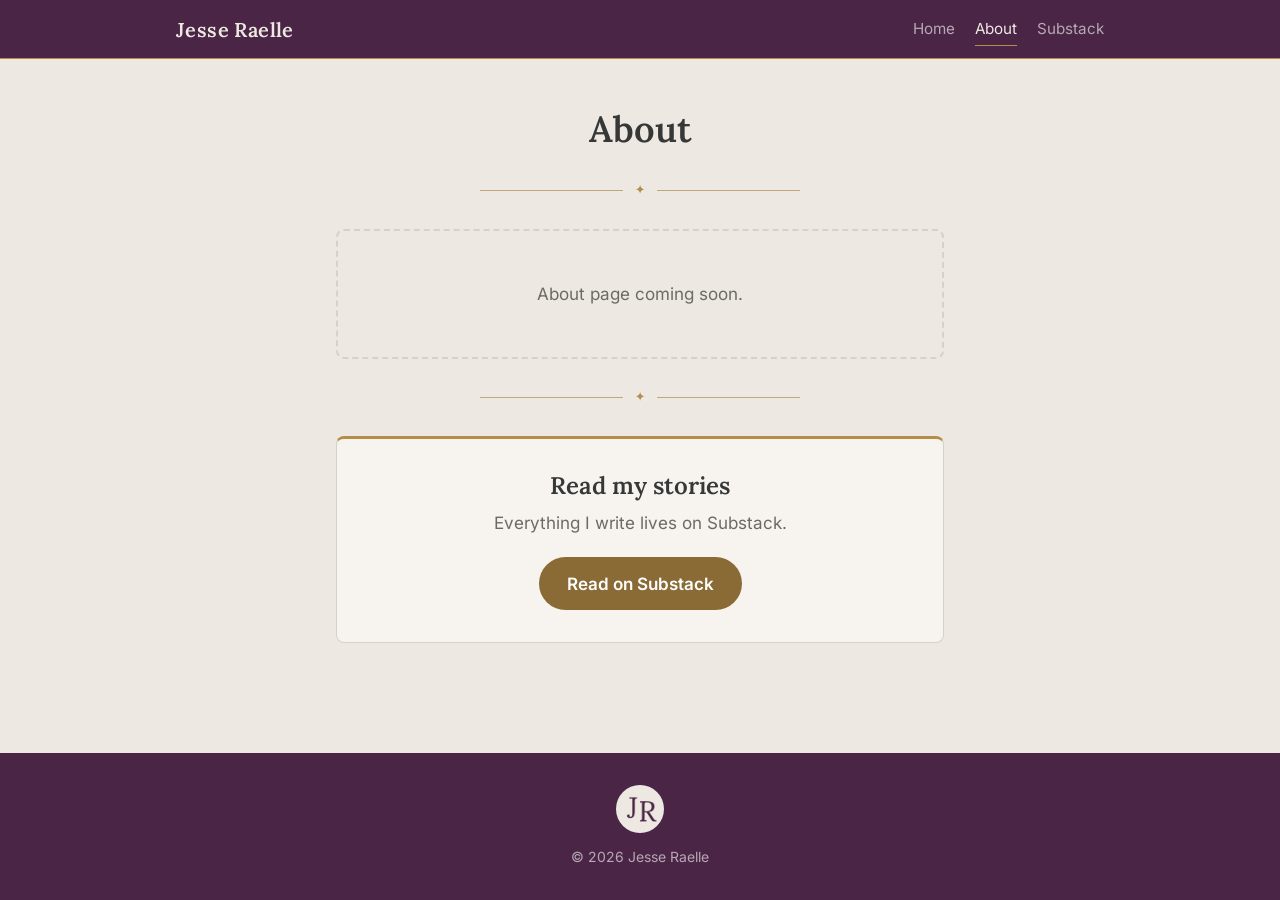
==== about.html @ 49e5539e "Replace link hub with author site styled after the Substack Home page with banner, tagline and Subst" ====
<!doctype html>
<html lang="en-GB">
<head>
  <meta charset="utf-8">
  <meta name="viewport" content="width=device-width, initial-scale=1">
  <meta http-equiv="Content-Security-Policy"
        content="default-src 'none'; style-src 'self'; img-src 'self'; font-src 'self'; base-uri 'none'; form-action 'none'">
  <meta name="referrer" content="no-referrer">
  <title>About · Jesse Raelle</title>
  <meta name="description" content="Sometimes tender. Sometimes shameless. Always sapphic. Romance, speculative fiction and 18+ after-dark stories.">
  <meta name="theme-color" content="#4a2545">
  <meta property="og:type" content="website">
  <meta property="og:title" content="About · Jesse Raelle">
  <meta property="og:description" content="Sometimes tender. Sometimes shameless. Always sapphic. Romance, speculative fiction and 18+ after-dark stories.">
  <meta property="og:url" content="https://jesseraelle.co.uk/about.html">
  <meta property="og:image" content="https://jesseraelle.co.uk/assets/img/share.jpg">
  <meta name="twitter:card" content="summary_large_image">
  <link rel="icon" href="favicon.ico" sizes="any">
  <link rel="icon" href="assets/img/favicon-32.png" type="image/png">
  <link rel="apple-touch-icon" href="apple-touch-icon.png">
  <link rel="preload" href="assets/fonts/lora-latin-600-normal.woff2" as="font" type="font/woff2" crossorigin>
  <link rel="stylesheet" href="style.css">
</head>
<body>
  <a class="skip" href="#main">Skip to content</a>
  <header class="site-header">
    <div class="inner">
      <a class="brand" href="./">Jesse Raelle</a>
      <nav class="site-nav" aria-label="Main">
        <a href="./">Home</a>
        <a href="about.html" aria-current="page">About</a>
        <a href="https://jesseraelle.substack.com/" rel="me noopener noreferrer">Substack</a>
      </nav>
    </div>
  </header>
  <main id="main">
    <div class="content">
      <h1 class="page-title">About</h1>
      <div class="divider" aria-hidden="true"><span>✦</span></div>

      <!-- ABOUT TEXT GOES HERE. Replace this placeholder block. -->
      <div class="placeholder">
        <p>About page coming soon.</p>
      </div>

      <div class="divider" aria-hidden="true"><span>✦</span></div>
      <section class="card" aria-labelledby="read-heading">
        <h2 id="read-heading">Read my stories</h2>
        <p>Everything I write lives on Substack.</p>
        <a class="button" href="https://jesseraelle.substack.com/" rel="me noopener noreferrer">Read on Substack</a>
      </section>
    </div>
  </main>

  <footer class="site-footer">
    <img src="assets/img/monogram.png" alt="" width="48" height="48">
    <p>© 2026 Jesse Raelle</p>
  </footer>
</body>
</html>
---- style.css ----
/* Fonts are hosted here, so no visitor data goes to a font service. */
@font-face { font-family: "Lora"; font-style: normal; font-weight: 400; font-display: swap; src: url("assets/fonts/lora-latin-400-normal.woff2") format("woff2"); }
@font-face { font-family: "Lora"; font-style: italic; font-weight: 400; font-display: swap; src: url("assets/fonts/lora-latin-400-italic.woff2") format("woff2"); }
@font-face { font-family: "Lora"; font-style: normal; font-weight: 600; font-display: swap; src: url("assets/fonts/lora-latin-600-normal.woff2") format("woff2"); }
@font-face { font-family: "Lora"; font-style: italic; font-weight: 600; font-display: swap; src: url("assets/fonts/lora-latin-600-italic.woff2") format("woff2"); }
@font-face { font-family: "Inter"; font-style: normal; font-weight: 400; font-display: swap; src: url("assets/fonts/inter-latin-400-normal.woff2") format("woff2"); }
@font-face { font-family: "Inter"; font-style: normal; font-weight: 600; font-display: swap; src: url("assets/fonts/inter-latin-600-normal.woff2") format("woff2"); }

/* Colours taken from the Jesse Raelle Substack theme. */
:root {
  --plum: #4a2545;
  --plum-raised: #553250;
  --gold: #b58c4a;
  --gold-text: #7d5f2f;
  --bg: #ede9e2;
  --card: #f7f4ef;
  --line: #d5d2cb;
  --text: #363737;
  --muted: #6b6a67;
  --on-plum: #ede9e2;
  --on-plum-muted: #b7a8b5;
}
@media (prefers-color-scheme: dark) {
  :root {
    --bg: #1f1220;
    --card: #2b1a2a;
    --line: #4a3348;
    --text: #ede9e2;
    --muted: #b7a8b5;
    --gold-text: #d1ac6e;
  }
}

* { box-sizing: border-box; }
html { scroll-behavior: smooth; }
body { margin: 0; min-height: 100vh; display: flex; flex-direction: column;
  background: var(--bg); color: var(--text); font-family: Inter, system-ui, sans-serif; font-size: 1.0625rem; line-height: 1.65; }
img { max-width: 100%; height: auto; display: block; }
a { color: var(--gold-text); }
a:focus-visible { outline: 2px solid var(--gold); outline-offset: 3px; border-radius: 2px; }
h1, h2, h3 { font-family: Lora, Georgia, serif; font-weight: 600; line-height: 1.25; }

.skip { position: absolute; left: -999px; top: 0; background: var(--plum); color: var(--on-plum); padding: 0.5rem 1rem; z-index: 10; }
.skip:focus { left: 1rem; top: 1rem; }

/* Header */
.site-header { background: var(--plum); color: var(--on-plum); border-bottom: 1px solid var(--gold); }
.site-header .inner { max-width: 60rem; margin: 0 auto; padding: 0.75rem 1rem;
  display: flex; align-items: center; justify-content: space-between; gap: 1rem; flex-wrap: wrap; }
.brand { color: var(--on-plum); text-decoration: none; font-family: Lora, Georgia, serif; font-size: 1.25rem; font-weight: 600; letter-spacing: 0.02em; }
.site-nav { display: flex; gap: 1.25rem; flex-wrap: wrap; }
.site-nav a { color: var(--on-plum-muted); text-decoration: none; font-size: 0.95rem; padding: 0.25rem 0; border-bottom: 1px solid transparent; }
.site-nav a:hover, .site-nav a[aria-current="page"] { color: var(--on-plum); border-bottom-color: var(--gold); }

/* Hero */
.hero { background: var(--plum); }
.hero img { width: 100%; max-width: 60rem; margin: 0 auto; }
.intro { max-width: 40rem; margin: 0 auto; padding: 3rem 1rem 1rem; text-align: center; }
.tagline { font-family: Lora, Georgia, serif; font-style: italic; font-size: 1.5rem; line-height: 1.4; margin: 0 0 0.75rem; }
.genres { color: var(--muted); margin: 0; }

/* Gold ornament divider, echoing the Substack graphics */
.divider { display: flex; align-items: center; gap: 0.75rem; max-width: 20rem; margin: 2rem auto; color: var(--gold); }
.divider::before, .divider::after { content: ""; flex: 1; height: 1px; background: var(--gold); opacity: 0.7; }
.divider span { font-size: 0.8rem; line-height: 1; }

main { flex: 1; width: 100%; }
.content { max-width: 40rem; margin: 0 auto; padding: 0 1rem 4rem; }

.card { background: var(--card); border: 1px solid var(--line); border-top: 3px solid var(--gold); border-radius: 0.5rem;
  padding: 2rem 1.5rem; text-align: center; }
.card h2 { font-size: 1.5rem; margin: 0 0 0.5rem; }
.card p { margin: 0 0 1.25rem; color: var(--muted); }

.button { display: inline-block; background: #8a6a35; color: #ffffff; text-decoration: none; font-weight: 600;
  padding: 0.8rem 1.75rem; border-radius: 999px; }
.button:hover { background: #75592b; }

/* About page */
.page-title { text-align: center; font-size: 2.25rem; margin: 3rem 0 0; }
.placeholder { border: 2px dashed var(--line); border-radius: 0.5rem; padding: 2rem 1.5rem; text-align: center; color: var(--muted); }

/* Footer */
.site-footer { background: var(--plum); color: var(--on-plum-muted); text-align: center; padding: 2rem 1rem; font-size: 0.875rem; }
.site-footer img { width: 3rem; margin: 0 auto 0.75rem; border-radius: 50%; }
.site-footer p { margin: 0; }
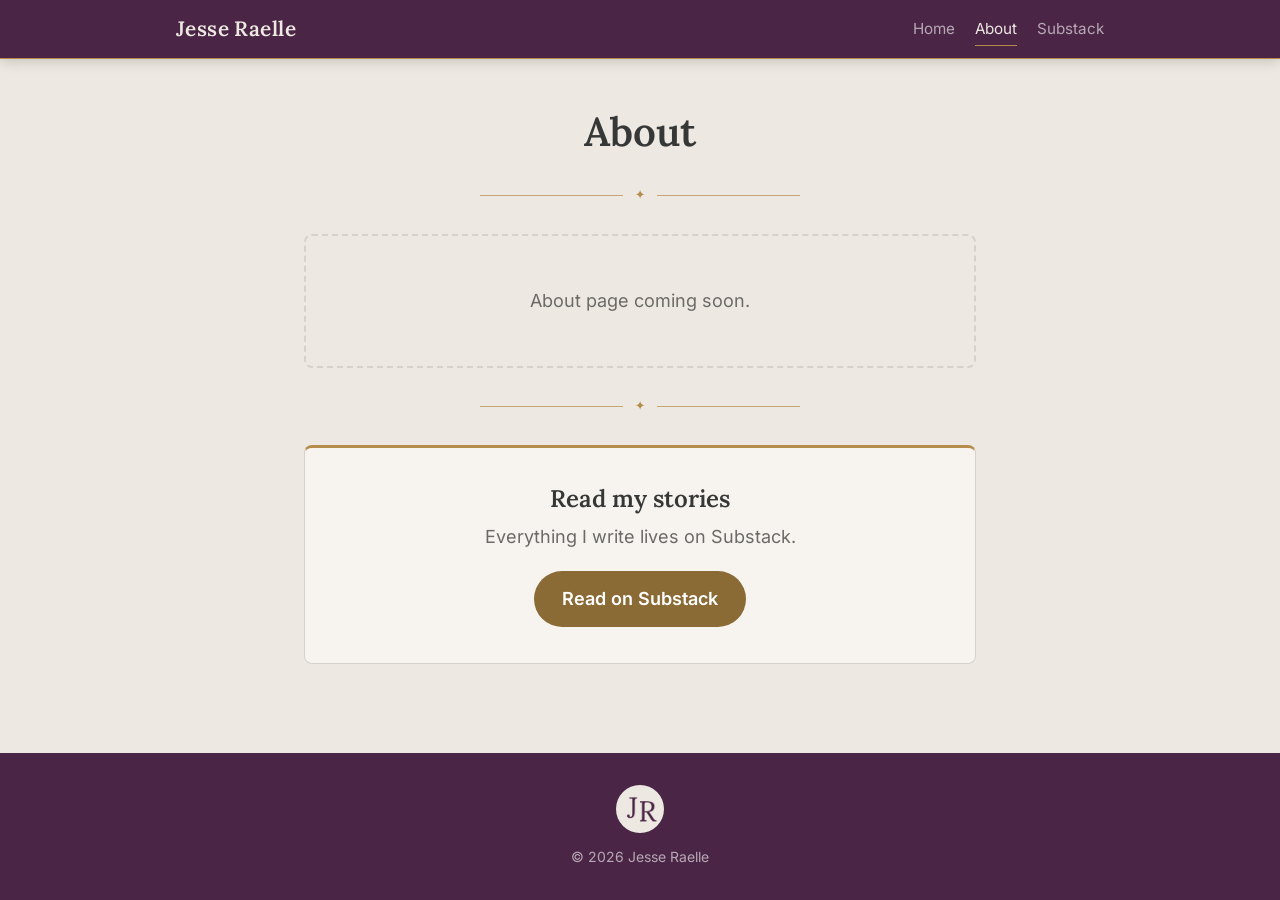
==== commit 0c53238c: "Fix header to top and scale layout across screen sizes Co-Authored-By: Claude Opus 5.5 <noreply@anth" ====
--- a/about.html
+++ b/about.html
@@ -19,7 +19,7 @@
   <link rel="icon" href="assets/img/favicon-32.png" type="image/png">
   <link rel="apple-touch-icon" href="apple-touch-icon.png">
   <link rel="preload" href="assets/fonts/lora-latin-600-normal.woff2" as="font" type="font/woff2" crossorigin>
-  <link rel="stylesheet" href="style.css">
+  <link rel="stylesheet" href="style.css?v=3">
 </head>
 <body>
   <a class="skip" href="#main">Skip to content</a>
--- a/style.css
+++ b/style.css
@@ -44,10 +44,11 @@
 .skip:focus { left: 1rem; top: 1rem; }
 
 /* Header */
-.site-header { background: var(--plum); color: var(--on-plum); border-bottom: 1px solid var(--gold); }
+.site-header { position: sticky; top: 0; z-index: 5; background: var(--plum); color: var(--on-plum); border-bottom: 1px solid var(--gold);
+  box-shadow: 0 2px 12px rgba(0, 0, 0, 0.18); }
 .site-header .inner { max-width: 60rem; margin: 0 auto; padding: 0.75rem 1rem;
   display: flex; align-items: center; justify-content: space-between; gap: 1rem; flex-wrap: wrap; }
-.brand { color: var(--on-plum); text-decoration: none; font-family: Lora, Georgia, serif; font-size: 1.25rem; font-weight: 600; letter-spacing: 0.02em; }
+.brand { color: var(--on-plum); text-decoration: none; font-family: Lora, Georgia, serif; font-size: clamp(1.1rem, 1rem + 0.5vw, 1.3rem); font-weight: 600; letter-spacing: 0.02em; }
 .site-nav { display: flex; gap: 1.25rem; flex-wrap: wrap; }
 .site-nav a { color: var(--on-plum-muted); text-decoration: none; font-size: 0.95rem; padding: 0.25rem 0; border-bottom: 1px solid transparent; }
 .site-nav a:hover, .site-nav a[aria-current="page"] { color: var(--on-plum); border-bottom-color: var(--gold); }
@@ -55,8 +56,8 @@
 /* Hero */
 .hero { background: var(--plum); }
 .hero img { width: 100%; max-width: 60rem; margin: 0 auto; }
-.intro { max-width: 40rem; margin: 0 auto; padding: 3rem 1rem 1rem; text-align: center; }
-.tagline { font-family: Lora, Georgia, serif; font-style: italic; font-size: 1.5rem; line-height: 1.4; margin: 0 0 0.75rem; }
+.intro { max-width: 40rem; margin: 0 auto; padding: clamp(2rem, 1.5rem + 2vw, 3rem) 1rem 1rem; text-align: center; }
+.tagline { font-family: Lora, Georgia, serif; font-style: italic; font-size: clamp(1.25rem, 1.05rem + 1vw, 1.6rem); line-height: 1.4; margin: 0 0 0.75rem; }
 .genres { color: var(--muted); margin: 0; }
 
 /* Gold ornament divider, echoing the Substack graphics */
@@ -68,7 +69,7 @@
 .content { max-width: 40rem; margin: 0 auto; padding: 0 1rem 4rem; }
 
 .card { background: var(--card); border: 1px solid var(--line); border-top: 3px solid var(--gold); border-radius: 0.5rem;
-  padding: 2rem 1.5rem; text-align: center; }
+  padding: clamp(1.5rem, 1rem + 2vw, 2.25rem) clamp(1rem, 0.5rem + 2vw, 2rem); text-align: center; }
 .card h2 { font-size: 1.5rem; margin: 0 0 0.5rem; }
 .card p { margin: 0 0 1.25rem; color: var(--muted); }
 
@@ -77,10 +78,26 @@
 .button:hover { background: #75592b; }
 
 /* About page */
-.page-title { text-align: center; font-size: 2.25rem; margin: 3rem 0 0; }
+.page-title { text-align: center; font-size: clamp(1.75rem, 1.4rem + 1.5vw, 2.5rem); margin: 3rem 0 0; }
 .placeholder { border: 2px dashed var(--line); border-radius: 0.5rem; padding: 2rem 1.5rem; text-align: center; color: var(--muted); }
 
 /* Footer */
 .site-footer { background: var(--plum); color: var(--on-plum-muted); text-align: center; padding: 2rem 1rem; font-size: 0.875rem; }
 .site-footer img { width: 3rem; margin: 0 auto 0.75rem; border-radius: 50%; }
 .site-footer p { margin: 0; }
+
+/* Small phones: tighter header so it stays on one line */
+@media (max-width: 26rem) {
+  .site-header .inner { padding: 0.6rem 1rem; }
+  .site-nav { gap: 0.9rem; }
+  .site-nav a { font-size: 0.9rem; }
+}
+/* Very narrow screens: stack name above the menu */
+@media (max-width: 21rem) {
+  .site-header .inner { flex-direction: column; gap: 0.25rem; }
+}
+/* Larger screens: a little more breathing room */
+@media (min-width: 64rem) {
+  body { font-size: 1.125rem; }
+  .content { max-width: 44rem; }
+}
